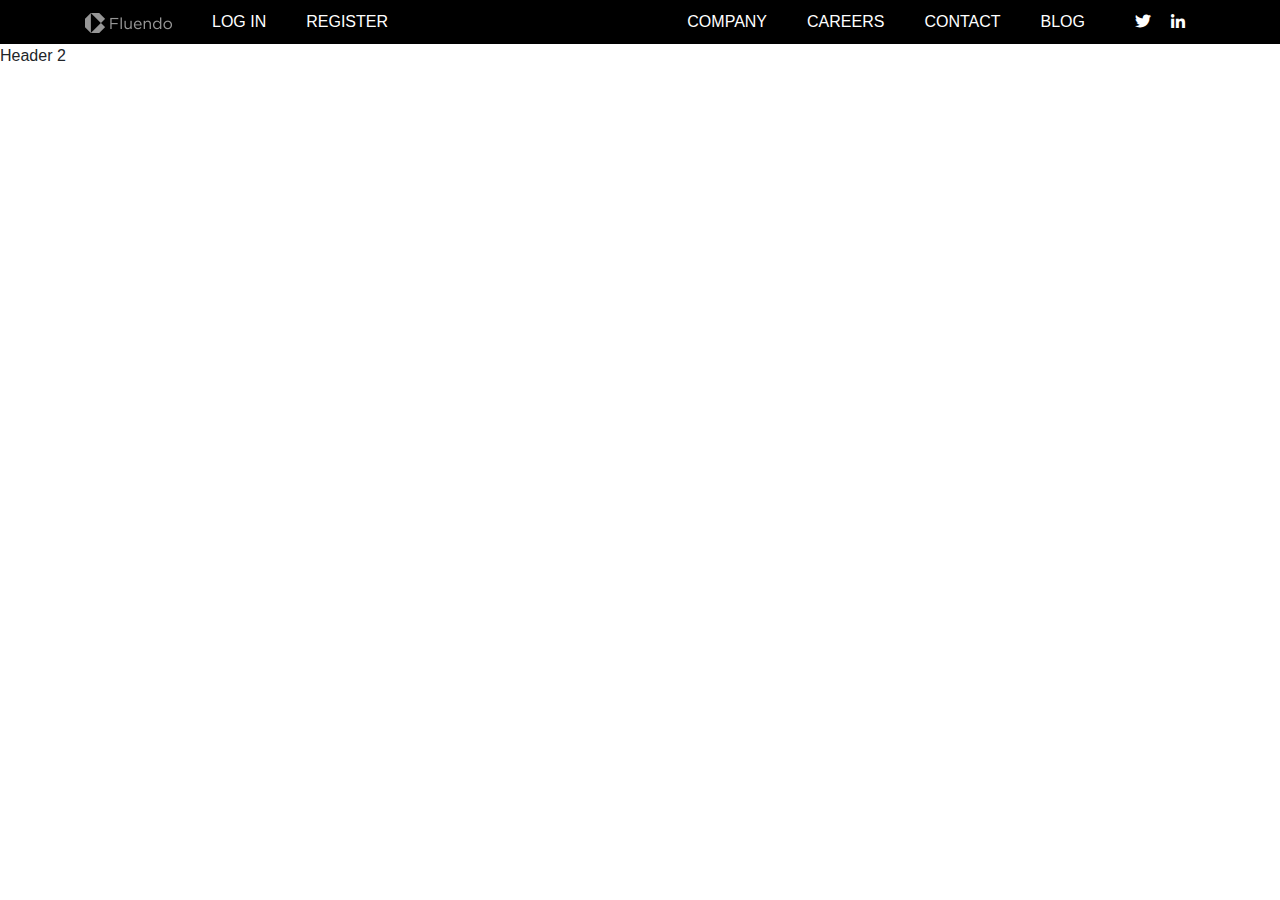
==== index.html @ ef19195e "Adding header" ====
<!DOCTYPE html>
<html>
	<head>
		<title>Fluondo test</title>
		<link rel="stylesheet" href="css/style.css">
		<link rel="stylesheet" href="css/bootstrap/css/bootstrap.min.css">
		<link rel="stylesheet" href="css/fontawesome/css/all.css">
	</head>
	<body>
		<div class="container-fluid">
			<header class="header">
				<div class="subheader">
					<div class="container">
						<div class="row">
							<div class="col-xs-12 col-sm-12 col-md-12 col-lg-12">
								<div class="subheader-content">
									<div class="subheader-logo fLeft">
										<img src="imgs/logo-fluendo.png"/>
									</div>
									<div class="subheader-left fLeft">
										<div class="subheader-item fLeft">LOG IN</div>
										<div class="subheader-item fLeft">REGISTER</div>
									</div>
									<div class="subheader-right fRight">
										<div class="subheader-menu fLeft">
											<div class="subheader-item fLeft">COMPANY</div>
											<div class="subheader-item fLeft">CAREERS</div>
											<div class="subheader-item fLeft">CONTACT</div>
											<div class="subheader-item fLeft">BLOG</div>
										</div>
										<div class="subheader-social fLeft">
											<div class="subheader-socialitem fLeft">
												<i class="fab fa-twitter"></i>
											</div>
											<div class="subheader-socialitem fLeft">
												<i class="fab fa-linkedin-in"></i>
											</div>
										</div>
									</div>
								</div>
							</div>
						</div>
					</div>
				</div>
				<div class="bodyheader">Header 2</div>
			</header>
		</div>

		<script src="js/jquery.min.js"/>
		<script src="css/bootstrap/js/bootstrap.min.js"/>
	</body>
</html>
---- css/style.css ----
*{
	
}
.fLeft{
	float: left;
}
.fRight{
	float: right;
}

.container-fluid{padding: 0!important;}

.subheader{
	background-color: #000000;
	color: #FFFFFF;
	padding: 10px 0;
}

.subheader-content{
	float: left;
	width: 100%;
}

.subheader-logo{
	margin-right: 20px;
}
.subheader-item{
	padding: 0 20px;
}
.subheader-social{
	margin-left: 20px;
}
.subheader-socialitem{
	padding: 0 10px;
}
---- css/fontawesome/css/all.css ----
/*!
 * Font Awesome Free 5.1.0 by @fontawesome - https://fontawesome.com
 * License - https://fontawesome.com/license (Icons: CC BY 4.0, Fonts: SIL OFL 1.1, Code: MIT License)
 */
.fa,.fab,.fal,.far,.fas{-moz-osx-font-smoothing:grayscale;-webkit-font-smoothing:antialiased;display:inline-block;font-style:normal;font-variant:normal;text-rendering:auto;line-height:1}.fa-lg{font-size:1.33333em;line-height:.75em;vertical-align:-.0667em}.fa-xs{font-size:.75em}.fa-sm{font-size:.875em}.fa-1x{font-size:1em}.fa-2x{font-size:2em}.fa-3x{font-size:3em}.fa-4x{font-size:4em}.fa-5x{font-size:5em}.fa-6x{font-size:6em}.fa-7x{font-size:7em}.fa-8x{font-size:8em}.fa-9x{font-size:9em}.fa-10x{font-size:10em}.fa-fw{text-align:center;width:1.25em}.fa-ul{list-style-type:none;margin-left:2.5em;padding-left:0}.fa-ul>li{position:relative}.fa-li{left:-2em;position:absolute;text-align:center;width:2em;line-height:inherit}.fa-border{border:.08em solid #eee;border-radius:.1em;padding:.2em .25em .15em}.fa-pull-left{float:left}.fa-pull-right{float:right}.fa.fa-pull-left,.fab.fa-pull-left,.fal.fa-pull-left,.far.fa-pull-left,.fas.fa-pull-left{margin-right:.3em}.fa.fa-pull-right,.fab.fa-pull-right,.fal.fa-pull-right,.far.fa-pull-right,.fas.fa-pull-right{margin-left:.3em}.fa-spin{animation:a 2s infinite linear}.fa-pulse{animation:a 1s infinite steps(8)}@keyframes a{0%{transform:rotate(0deg)}to{transform:rotate(1turn)}}.fa-rotate-90{-ms-filter:"progid:DXImageTransform.Microsoft.BasicImage(rotation=1)";transform:rotate(90deg)}.fa-rotate-180{-ms-filter:"progid:DXImageTransform.Microsoft.BasicImage(rotation=2)";transform:rotate(180deg)}.fa-rotate-270{-ms-filter:"progid:DXImageTransform.Microsoft.BasicImage(rotation=3)";transform:rotate(270deg)}.fa-flip-horizontal{-ms-filter:"progid:DXImageTransform.Microsoft.BasicImage(rotation=0, mirror=1)";transform:scaleX(-1)}.fa-flip-vertical{transform:scaleY(-1)}.fa-flip-horizontal.fa-flip-vertical,.fa-flip-vertical{-ms-filter:"progid:DXImageTransform.Microsoft.BasicImage(rotation=2, mirror=1)"}.fa-flip-horizontal.fa-flip-vertical{transform:scale(-1)}:root .fa-flip-horizontal,:root .fa-flip-vertical,:root .fa-rotate-90,:root .fa-rotate-180,:root .fa-rotate-270{-webkit-filter:none;filter:none}.fa-stack{display:inline-block;height:2em;line-height:2em;position:relative;vertical-align:middle;width:2em}.fa-stack-1x,.fa-stack-2x{left:0;position:absolute;text-align:center;width:100%}.fa-stack-1x{line-height:inherit}.fa-stack-2x{font-size:2em}.fa-inverse{color:#fff}.fa-500px:before{content:"\f26e"}.fa-accessible-icon:before{content:"\f368"}.fa-accusoft:before{content:"\f369"}.fa-address-book:before{content:"\f2b9"}.fa-address-card:before{content:"\f2bb"}.fa-adjust:before{content:"\f042"}.fa-adn:before{content:"\f170"}.fa-adversal:before{content:"\f36a"}.fa-affiliatetheme:before{content:"\f36b"}.fa-algolia:before{content:"\f36c"}.fa-align-center:before{content:"\f037"}.fa-align-justify:before{content:"\f039"}.fa-align-left:before{content:"\f036"}.fa-align-right:before{content:"\f038"}.fa-allergies:before{content:"\f461"}.fa-amazon:before{content:"\f270"}.fa-amazon-pay:before{content:"\f42c"}.fa-ambulance:before{content:"\f0f9"}.fa-american-sign-language-interpreting:before{content:"\f2a3"}.fa-amilia:before{content:"\f36d"}.fa-anchor:before{content:"\f13d"}.fa-android:before{content:"\f17b"}.fa-angellist:before{content:"\f209"}.fa-angle-double-down:before{content:"\f103"}.fa-angle-double-left:before{content:"\f100"}.fa-angle-double-right:before{content:"\f101"}.fa-angle-double-up:before{content:"\f102"}.fa-angle-down:before{content:"\f107"}.fa-angle-left:before{content:"\f104"}.fa-angle-right:before{content:"\f105"}.fa-angle-up:before{content:"\f106"}.fa-angry:before{content:"\f556"}.fa-angrycreative:before{content:"\f36e"}.fa-angular:before{content:"\f420"}.fa-app-store:before{content:"\f36f"}.fa-app-store-ios:before{content:"\f370"}.fa-apper:before{content:"\f371"}.fa-apple:before{content:"\f179"}.fa-apple-pay:before{content:"\f415"}.fa-archive:before{content:"\f187"}.fa-archway:before{content:"\f557"}.fa-arrow-alt-circle-down:before{content:"\f358"}.fa-arrow-alt-circle-left:before{content:"\f359"}.fa-arrow-alt-circle-right:before{content:"\f35a"}.fa-arrow-alt-circle-up:before{content:"\f35b"}.fa-arrow-circle-down:before{content:"\f0ab"}.fa-arrow-circle-left:before{content:"\f0a8"}.fa-arrow-circle-right:before{content:"\f0a9"}.fa-arrow-circle-up:before{content:"\f0aa"}.fa-arrow-down:before{content:"\f063"}.fa-arrow-left:before{content:"\f060"}.fa-arrow-right:before{content:"\f061"}.fa-arrow-up:before{content:"\f062"}.fa-arrows-alt:before{content:"\f0b2"}.fa-arrows-alt-h:before{content:"\f337"}.fa-arrows-alt-v:before{content:"\f338"}.fa-assistive-listening-systems:before{content:"\f2a2"}.fa-asterisk:before{content:"\f069"}.fa-asymmetrik:before{content:"\f372"}.fa-at:before{content:"\f1fa"}.fa-atlas:before{content:"\f558"}.fa-audible:before{content:"\f373"}.fa-audio-description:before{content:"\f29e"}.fa-autoprefixer:before{content:"\f41c"}.fa-avianex:before{content:"\f374"}.fa-aviato:before{content:"\f421"}.fa-award:before{content:"\f559"}.fa-aws:before{content:"\f375"}.fa-backspace:before{content:"\f55a"}.fa-backward:before{content:"\f04a"}.fa-balance-scale:before{content:"\f24e"}.fa-ban:before{content:"\f05e"}.fa-band-aid:before{content:"\f462"}.fa-bandcamp:before{content:"\f2d5"}.fa-barcode:before{content:"\f02a"}.fa-bars:before{content:"\f0c9"}.fa-baseball-ball:before{content:"\f433"}.fa-basketball-ball:before{content:"\f434"}.fa-bath:before{content:"\f2cd"}.fa-battery-empty:before{content:"\f244"}.fa-battery-full:before{content:"\f240"}.fa-battery-half:before{content:"\f242"}.fa-battery-quarter:before{content:"\f243"}.fa-battery-three-quarters:before{content:"\f241"}.fa-bed:before{content:"\f236"}.fa-beer:before{content:"\f0fc"}.fa-behance:before{content:"\f1b4"}.fa-behance-square:before{content:"\f1b5"}.fa-bell:before{content:"\f0f3"}.fa-bell-slash:before{content:"\f1f6"}.fa-bezier-curve:before{content:"\f55b"}.fa-bicycle:before{content:"\f206"}.fa-bimobject:before{content:"\f378"}.fa-binoculars:before{content:"\f1e5"}.fa-birthday-cake:before{content:"\f1fd"}.fa-bitbucket:before{content:"\f171"}.fa-bitcoin:before{content:"\f379"}.fa-bity:before{content:"\f37a"}.fa-black-tie:before{content:"\f27e"}.fa-blackberry:before{content:"\f37b"}.fa-blender:before{content:"\f517"}.fa-blind:before{content:"\f29d"}.fa-blogger:before{content:"\f37c"}.fa-blogger-b:before{content:"\f37d"}.fa-bluetooth:before{content:"\f293"}.fa-bluetooth-b:before{content:"\f294"}.fa-bold:before{content:"\f032"}.fa-bolt:before{content:"\f0e7"}.fa-bomb:before{content:"\f1e2"}.fa-bong:before{content:"\f55c"}.fa-book:before{content:"\f02d"}.fa-book-open:before{content:"\f518"}.fa-bookmark:before{content:"\f02e"}.fa-bowling-ball:before{content:"\f436"}.fa-box:before{content:"\f466"}.fa-box-open:before{content:"\f49e"}.fa-boxes:before{content:"\f468"}.fa-braille:before{content:"\f2a1"}.fa-briefcase:before{content:"\f0b1"}.fa-briefcase-medical:before{content:"\f469"}.fa-broadcast-tower:before{content:"\f519"}.fa-broom:before{content:"\f51a"}.fa-brush:before{content:"\f55d"}.fa-btc:before{content:"\f15a"}.fa-bug:before{content:"\f188"}.fa-building:before{content:"\f1ad"}.fa-bullhorn:before{content:"\f0a1"}.fa-bullseye:before{content:"\f140"}.fa-burn:before{content:"\f46a"}.fa-buromobelexperte:before{content:"\f37f"}.fa-bus:before{content:"\f207"}.fa-bus-alt:before{content:"\f55e"}.fa-buysellads:before{content:"\f20d"}.fa-calculator:before{content:"\f1ec"}.fa-calendar:before{content:"\f133"}.fa-calendar-alt:before{content:"\f073"}.fa-calendar-check:before{content:"\f274"}.fa-calendar-minus:before{content:"\f272"}.fa-calendar-plus:before{content:"\f271"}.fa-calendar-times:before{content:"\f273"}.fa-camera:before{content:"\f030"}.fa-camera-retro:before{content:"\f083"}.fa-cannabis:before{content:"\f55f"}.fa-capsules:before{content:"\f46b"}.fa-car:before{content:"\f1b9"}.fa-caret-down:before{content:"\f0d7"}.fa-caret-left:before{content:"\f0d9"}.fa-caret-right:before{content:"\f0da"}.fa-caret-square-down:before{content:"\f150"}.fa-caret-square-left:before{content:"\f191"}.fa-caret-square-right:before{content:"\f152"}.fa-caret-square-up:before{content:"\f151"}.fa-caret-up:before{content:"\f0d8"}.fa-cart-arrow-down:before{content:"\f218"}.fa-cart-plus:before{content:"\f217"}.fa-cc-amazon-pay:before{content:"\f42d"}.fa-cc-amex:before{content:"\f1f3"}.fa-cc-apple-pay:before{content:"\f416"}.fa-cc-diners-club:before{content:"\f24c"}.fa-cc-discover:before{content:"\f1f2"}.fa-cc-jcb:before{content:"\f24b"}.fa-cc-mastercard:before{content:"\f1f1"}.fa-cc-paypal:before{content:"\f1f4"}.fa-cc-stripe:before{content:"\f1f5"}.fa-cc-visa:before{content:"\f1f0"}.fa-centercode:before{content:"\f380"}.fa-certificate:before{content:"\f0a3"}.fa-chalkboard:before{content:"\f51b"}.fa-chalkboard-teacher:before{content:"\f51c"}.fa-chart-area:before{content:"\f1fe"}.fa-chart-bar:before{content:"\f080"}.fa-chart-line:before{content:"\f201"}.fa-chart-pie:before{content:"\f200"}.fa-check:before{content:"\f00c"}.fa-check-circle:before{content:"\f058"}.fa-check-double:before{content:"\f560"}.fa-check-square:before{content:"\f14a"}.fa-chess:before{content:"\f439"}.fa-chess-bishop:before{content:"\f43a"}.fa-chess-board:before{content:"\f43c"}.fa-chess-king:before{content:"\f43f"}.fa-chess-knight:before{content:"\f441"}.fa-chess-pawn:before{content:"\f443"}.fa-chess-queen:before{content:"\f445"}.fa-chess-rook:before{content:"\f447"}.fa-chevron-circle-down:before{content:"\f13a"}.fa-chevron-circle-left:before{content:"\f137"}.fa-chevron-circle-right:before{content:"\f138"}.fa-chevron-circle-up:before{content:"\f139"}.fa-chevron-down:before{content:"\f078"}.fa-chevron-left:before{content:"\f053"}.fa-chevron-right:before{content:"\f054"}.fa-chevron-up:before{content:"\f077"}.fa-child:before{content:"\f1ae"}.fa-chrome:before{content:"\f268"}.fa-church:before{content:"\f51d"}.fa-circle:before{content:"\f111"}.fa-circle-notch:before{content:"\f1ce"}.fa-clipboard:before{content:"\f328"}.fa-clipboard-check:before{content:"\f46c"}.fa-clipboard-list:before{content:"\f46d"}.fa-clock:before{content:"\f017"}.fa-clone:before{content:"\f24d"}.fa-closed-captioning:before{content:"\f20a"}.fa-cloud:before{content:"\f0c2"}.fa-cloud-download-alt:before{content:"\f381"}.fa-cloud-upload-alt:before{content:"\f382"}.fa-cloudscale:before{content:"\f383"}.fa-cloudsmith:before{content:"\f384"}.fa-cloudversify:before{content:"\f385"}.fa-cocktail:before{content:"\f561"}.fa-code:before{content:"\f121"}.fa-code-branch:before{content:"\f126"}.fa-codepen:before{content:"\f1cb"}.fa-codiepie:before{content:"\f284"}.fa-coffee:before{content:"\f0f4"}.fa-cog:before{content:"\f013"}.fa-cogs:before{content:"\f085"}.fa-coins:before{content:"\f51e"}.fa-columns:before{content:"\f0db"}.fa-comment:before{content:"\f075"}.fa-comment-alt:before{content:"\f27a"}.fa-comment-dots:before{content:"\f4ad"}.fa-comment-slash:before{content:"\f4b3"}.fa-comments:before{content:"\f086"}.fa-compact-disc:before{content:"\f51f"}.fa-compass:before{content:"\f14e"}.fa-compress:before{content:"\f066"}.fa-concierge-bell:before{content:"\f562"}.fa-connectdevelop:before{content:"\f20e"}.fa-contao:before{content:"\f26d"}.fa-cookie:before{content:"\f563"}.fa-cookie-bite:before{content:"\f564"}.fa-copy:before{content:"\f0c5"}.fa-copyright:before{content:"\f1f9"}.fa-couch:before{content:"\f4b8"}.fa-cpanel:before{content:"\f388"}.fa-creative-commons:before{content:"\f25e"}.fa-creative-commons-by:before{content:"\f4e7"}.fa-creative-commons-nc:before{content:"\f4e8"}.fa-creative-commons-nc-eu:before{content:"\f4e9"}.fa-creative-commons-nc-jp:before{content:"\f4ea"}.fa-creative-commons-nd:before{content:"\f4eb"}.fa-creative-commons-pd:before{content:"\f4ec"}.fa-creative-commons-pd-alt:before{content:"\f4ed"}.fa-creative-commons-remix:before{content:"\f4ee"}.fa-creative-commons-sa:before{content:"\f4ef"}.fa-creative-commons-sampling:before{content:"\f4f0"}.fa-creative-commons-sampling-plus:before{content:"\f4f1"}.fa-creative-commons-share:before{content:"\f4f2"}.fa-credit-card:before{content:"\f09d"}.fa-crop:before{content:"\f125"}.fa-crop-alt:before{content:"\f565"}.fa-crosshairs:before{content:"\f05b"}.fa-crow:before{content:"\f520"}.fa-crown:before{content:"\f521"}.fa-css3:before{content:"\f13c"}.fa-css3-alt:before{content:"\f38b"}.fa-cube:before{content:"\f1b2"}.fa-cubes:before{content:"\f1b3"}.fa-cut:before{content:"\f0c4"}.fa-cuttlefish:before{content:"\f38c"}.fa-d-and-d:before{content:"\f38d"}.fa-dashcube:before{content:"\f210"}.fa-database:before{content:"\f1c0"}.fa-deaf:before{content:"\f2a4"}.fa-delicious:before{content:"\f1a5"}.fa-deploydog:before{content:"\f38e"}.fa-deskpro:before{content:"\f38f"}.fa-desktop:before{content:"\f108"}.fa-deviantart:before{content:"\f1bd"}.fa-diagnoses:before{content:"\f470"}.fa-dice:before{content:"\f522"}.fa-dice-five:before{content:"\f523"}.fa-dice-four:before{content:"\f524"}.fa-dice-one:before{content:"\f525"}.fa-dice-six:before{content:"\f526"}.fa-dice-three:before{content:"\f527"}.fa-dice-two:before{content:"\f528"}.fa-digg:before{content:"\f1a6"}.fa-digital-ocean:before{content:"\f391"}.fa-digital-tachograph:before{content:"\f566"}.fa-discord:before{content:"\f392"}.fa-discourse:before{content:"\f393"}.fa-divide:before{content:"\f529"}.fa-dizzy:before{content:"\f567"}.fa-dna:before{content:"\f471"}.fa-dochub:before{content:"\f394"}.fa-docker:before{content:"\f395"}.fa-dollar-sign:before{content:"\f155"}.fa-dolly:before{content:"\f472"}.fa-dolly-flatbed:before{content:"\f474"}.fa-donate:before{content:"\f4b9"}.fa-door-closed:before{content:"\f52a"}.fa-door-open:before{content:"\f52b"}.fa-dot-circle:before{content:"\f192"}.fa-dove:before{content:"\f4ba"}.fa-download:before{content:"\f019"}.fa-draft2digital:before{content:"\f396"}.fa-drafting-compass:before{content:"\f568"}.fa-dribbble:before{content:"\f17d"}.fa-dribbble-square:before{content:"\f397"}.fa-dropbox:before{content:"\f16b"}.fa-drum:before{content:"\f569"}.fa-drum-steelpan:before{content:"\f56a"}.fa-drupal:before{content:"\f1a9"}.fa-dumbbell:before{content:"\f44b"}.fa-dyalog:before{content:"\f399"}.fa-earlybirds:before{content:"\f39a"}.fa-ebay:before{content:"\f4f4"}.fa-edge:before{content:"\f282"}.fa-edit:before{content:"\f044"}.fa-eject:before{content:"\f052"}.fa-elementor:before{content:"\f430"}.fa-ellipsis-h:before{content:"\f141"}.fa-ellipsis-v:before{content:"\f142"}.fa-ember:before{content:"\f423"}.fa-empire:before{content:"\f1d1"}.fa-envelope:before{content:"\f0e0"}.fa-envelope-open:before{content:"\f2b6"}.fa-envelope-square:before{content:"\f199"}.fa-envira:before{content:"\f299"}.fa-equals:before{content:"\f52c"}.fa-eraser:before{content:"\f12d"}.fa-erlang:before{content:"\f39d"}.fa-ethereum:before{content:"\f42e"}.fa-etsy:before{content:"\f2d7"}.fa-euro-sign:before{content:"\f153"}.fa-exchange-alt:before{content:"\f362"}.fa-exclamation:before{content:"\f12a"}.fa-exclamation-circle:before{content:"\f06a"}.fa-exclamation-triangle:before{content:"\f071"}.fa-expand:before{content:"\f065"}.fa-expand-arrows-alt:before{content:"\f31e"}.fa-expeditedssl:before{content:"\f23e"}.fa-external-link-alt:before{content:"\f35d"}.fa-external-link-square-alt:before{content:"\f360"}.fa-eye:before{content:"\f06e"}.fa-eye-dropper:before{content:"\f1fb"}.fa-eye-slash:before{content:"\f070"}.fa-facebook:before{content:"\f09a"}.fa-facebook-f:before{content:"\f39e"}.fa-facebook-messenger:before{content:"\f39f"}.fa-facebook-square:before{content:"\f082"}.fa-fast-backward:before{content:"\f049"}.fa-fast-forward:before{content:"\f050"}.fa-fax:before{content:"\f1ac"}.fa-feather:before{content:"\f52d"}.fa-feather-alt:before{content:"\f56b"}.fa-female:before{content:"\f182"}.fa-fighter-jet:before{content:"\f0fb"}.fa-file:before{content:"\f15b"}.fa-file-alt:before{content:"\f15c"}.fa-file-archive:before{content:"\f1c6"}.fa-file-audio:before{content:"\f1c7"}.fa-file-code:before{content:"\f1c9"}.fa-file-contract:before{content:"\f56c"}.fa-file-download:before{content:"\f56d"}.fa-file-excel:before{content:"\f1c3"}.fa-file-export:before{content:"\f56e"}.fa-file-image:before{content:"\f1c5"}.fa-file-import:before{content:"\f56f"}.fa-file-invoice:before{content:"\f570"}.fa-file-invoice-dollar:before{content:"\f571"}.fa-file-medical:before{content:"\f477"}.fa-file-medical-alt:before{content:"\f478"}.fa-file-pdf:before{content:"\f1c1"}.fa-file-powerpoint:before{content:"\f1c4"}.fa-file-prescription:before{content:"\f572"}.fa-file-signature:before{content:"\f573"}.fa-file-upload:before{content:"\f574"}.fa-file-video:before{content:"\f1c8"}.fa-file-word:before{content:"\f1c2"}.fa-fill:before{content:"\f575"}.fa-fill-drip:before{content:"\f576"}.fa-film:before{content:"\f008"}.fa-filter:before{content:"\f0b0"}.fa-fingerprint:before{content:"\f577"}.fa-fire:before{content:"\f06d"}.fa-fire-extinguisher:before{content:"\f134"}.fa-firefox:before{content:"\f269"}.fa-first-aid:before{content:"\f479"}.fa-first-order:before{content:"\f2b0"}.fa-first-order-alt:before{content:"\f50a"}.fa-firstdraft:before{content:"\f3a1"}.fa-fish:before{content:"\f578"}.fa-flag:before{content:"\f024"}.fa-flag-checkered:before{content:"\f11e"}.fa-flask:before{content:"\f0c3"}.fa-flickr:before{content:"\f16e"}.fa-flipboard:before{content:"\f44d"}.fa-flushed:before{content:"\f579"}.fa-fly:before{content:"\f417"}.fa-folder:before{content:"\f07b"}.fa-folder-open:before{content:"\f07c"}.fa-font:before{content:"\f031"}.fa-font-awesome:before{content:"\f2b4"}.fa-font-awesome-alt:before{content:"\f35c"}.fa-font-awesome-flag:before{content:"\f425"}.fa-font-awesome-logo-full:before{content:"\f4e6"}.fa-fonticons:before{content:"\f280"}.fa-fonticons-fi:before{content:"\f3a2"}.fa-football-ball:before{content:"\f44e"}.fa-fort-awesome:before{content:"\f286"}.fa-fort-awesome-alt:before{content:"\f3a3"}.fa-forumbee:before{content:"\f211"}.fa-forward:before{content:"\f04e"}.fa-foursquare:before{content:"\f180"}.fa-free-code-camp:before{content:"\f2c5"}.fa-freebsd:before{content:"\f3a4"}.fa-frog:before{content:"\f52e"}.fa-frown:before{content:"\f119"}.fa-frown-open:before{content:"\f57a"}.fa-fulcrum:before{content:"\f50b"}.fa-futbol:before{content:"\f1e3"}.fa-galactic-republic:before{content:"\f50c"}.fa-galactic-senate:before{content:"\f50d"}.fa-gamepad:before{content:"\f11b"}.fa-gas-pump:before{content:"\f52f"}.fa-gavel:before{content:"\f0e3"}.fa-gem:before{content:"\f3a5"}.fa-genderless:before{content:"\f22d"}.fa-get-pocket:before{content:"\f265"}.fa-gg:before{content:"\f260"}.fa-gg-circle:before{content:"\f261"}.fa-gift:before{content:"\f06b"}.fa-git:before{content:"\f1d3"}.fa-git-square:before{content:"\f1d2"}.fa-github:before{content:"\f09b"}.fa-github-alt:before{content:"\f113"}.fa-github-square:before{content:"\f092"}.fa-gitkraken:before{content:"\f3a6"}.fa-gitlab:before{content:"\f296"}.fa-gitter:before{content:"\f426"}.fa-glass-martini:before{content:"\f000"}.fa-glass-martini-alt:before{content:"\f57b"}.fa-glasses:before{content:"\f530"}.fa-glide:before{content:"\f2a5"}.fa-glide-g:before{content:"\f2a6"}.fa-globe:before{content:"\f0ac"}.fa-globe-africa:before{content:"\f57c"}.fa-globe-americas:before{content:"\f57d"}.fa-globe-asia:before{content:"\f57e"}.fa-gofore:before{content:"\f3a7"}.fa-golf-ball:before{content:"\f450"}.fa-goodreads:before{content:"\f3a8"}.fa-goodreads-g:before{content:"\f3a9"}.fa-google:before{content:"\f1a0"}.fa-google-drive:before{content:"\f3aa"}.fa-google-play:before{content:"\f3ab"}.fa-google-plus:before{content:"\f2b3"}.fa-google-plus-g:before{content:"\f0d5"}.fa-google-plus-square:before{content:"\f0d4"}.fa-google-wallet:before{content:"\f1ee"}.fa-graduation-cap:before{content:"\f19d"}.fa-gratipay:before{content:"\f184"}.fa-grav:before{content:"\f2d6"}.fa-greater-than:before{content:"\f531"}.fa-greater-than-equal:before{content:"\f532"}.fa-grimace:before{content:"\f57f"}.fa-grin:before{content:"\f580"}.fa-grin-alt:before{content:"\f581"}.fa-grin-beam:before{content:"\f582"}.fa-grin-beam-sweat:before{content:"\f583"}.fa-grin-hearts:before{content:"\f584"}.fa-grin-squint:before{content:"\f585"}.fa-grin-squint-tears:before{content:"\f586"}.fa-grin-stars:before{content:"\f587"}.fa-grin-tears:before{content:"\f588"}.fa-grin-tongue:before{content:"\f589"}.fa-grin-tongue-squint:before{content:"\f58a"}.fa-grin-tongue-wink:before{content:"\f58b"}.fa-grin-wink:before{content:"\f58c"}.fa-grip-horizontal:before{content:"\f58d"}.fa-grip-vertical:before{content:"\f58e"}.fa-gripfire:before{content:"\f3ac"}.fa-grunt:before{content:"\f3ad"}.fa-gulp:before{content:"\f3ae"}.fa-h-square:before{content:"\f0fd"}.fa-hacker-news:before{content:"\f1d4"}.fa-hacker-news-square:before{content:"\f3af"}.fa-hand-holding:before{content:"\f4bd"}.fa-hand-holding-heart:before{content:"\f4be"}.fa-hand-holding-usd:before{content:"\f4c0"}.fa-hand-lizard:before{content:"\f258"}.fa-hand-paper:before{content:"\f256"}.fa-hand-peace:before{content:"\f25b"}.fa-hand-point-down:before{content:"\f0a7"}.fa-hand-point-left:before{content:"\f0a5"}.fa-hand-point-right:before{content:"\f0a4"}.fa-hand-point-up:before{content:"\f0a6"}.fa-hand-pointer:before{content:"\f25a"}.fa-hand-rock:before{content:"\f255"}.fa-hand-scissors:before{content:"\f257"}.fa-hand-spock:before{content:"\f259"}.fa-hands:before{content:"\f4c2"}.fa-hands-helping:before{content:"\f4c4"}.fa-handshake:before{content:"\f2b5"}.fa-hashtag:before{content:"\f292"}.fa-hdd:before{content:"\f0a0"}.fa-heading:before{content:"\f1dc"}.fa-headphones:before{content:"\f025"}.fa-headphones-alt:before{content:"\f58f"}.fa-headset:before{content:"\f590"}.fa-heart:before{content:"\f004"}.fa-heartbeat:before{content:"\f21e"}.fa-helicopter:before{content:"\f533"}.fa-highlighter:before{content:"\f591"}.fa-hips:before{content:"\f452"}.fa-hire-a-helper:before{content:"\f3b0"}.fa-history:before{content:"\f1da"}.fa-hockey-puck:before{content:"\f453"}.fa-home:before{content:"\f015"}.fa-hooli:before{content:"\f427"}.fa-hornbill:before{content:"\f592"}.fa-hospital:before{content:"\f0f8"}.fa-hospital-alt:before{content:"\f47d"}.fa-hospital-symbol:before{content:"\f47e"}.fa-hot-tub:before{content:"\f593"}.fa-hotel:before{content:"\f594"}.fa-hotjar:before{content:"\f3b1"}.fa-hourglass:before{content:"\f254"}.fa-hourglass-end:before{content:"\f253"}.fa-hourglass-half:before{content:"\f252"}.fa-hourglass-start:before{content:"\f251"}.fa-houzz:before{content:"\f27c"}.fa-html5:before{content:"\f13b"}.fa-hubspot:before{content:"\f3b2"}.fa-i-cursor:before{content:"\f246"}.fa-id-badge:before{content:"\f2c1"}.fa-id-card:before{content:"\f2c2"}.fa-id-card-alt:before{content:"\f47f"}.fa-image:before{content:"\f03e"}.fa-images:before{content:"\f302"}.fa-imdb:before{content:"\f2d8"}.fa-inbox:before{content:"\f01c"}.fa-indent:before{content:"\f03c"}.fa-industry:before{content:"\f275"}.fa-infinity:before{content:"\f534"}.fa-info:before{content:"\f129"}.fa-info-circle:before{content:"\f05a"}.fa-instagram:before{content:"\f16d"}.fa-internet-explorer:before{content:"\f26b"}.fa-ioxhost:before{content:"\f208"}.fa-italic:before{content:"\f033"}.fa-itunes:before{content:"\f3b4"}.fa-itunes-note:before{content:"\f3b5"}.fa-java:before{content:"\f4e4"}.fa-jedi-order:before{content:"\f50e"}.fa-jenkins:before{content:"\f3b6"}.fa-joget:before{content:"\f3b7"}.fa-joint:before{content:"\f595"}.fa-joomla:before{content:"\f1aa"}.fa-js:before{content:"\f3b8"}.fa-js-square:before{content:"\f3b9"}.fa-jsfiddle:before{content:"\f1cc"}.fa-key:before{content:"\f084"}.fa-keybase:before{content:"\f4f5"}.fa-keyboard:before{content:"\f11c"}.fa-keycdn:before{content:"\f3ba"}.fa-kickstarter:before{content:"\f3bb"}.fa-kickstarter-k:before{content:"\f3bc"}.fa-kiss:before{content:"\f596"}.fa-kiss-beam:before{content:"\f597"}.fa-kiss-wink-heart:before{content:"\f598"}.fa-kiwi-bird:before{content:"\f535"}.fa-korvue:before{content:"\f42f"}.fa-language:before{content:"\f1ab"}.fa-laptop:before{content:"\f109"}.fa-laravel:before{content:"\f3bd"}.fa-lastfm:before{content:"\f202"}.fa-lastfm-square:before{content:"\f203"}.fa-laugh:before{content:"\f599"}.fa-laugh-beam:before{content:"\f59a"}.fa-laugh-squint:before{content:"\f59b"}.fa-laugh-wink:before{content:"\f59c"}.fa-leaf:before{content:"\f06c"}.fa-leanpub:before{content:"\f212"}.fa-lemon:before{content:"\f094"}.fa-less:before{content:"\f41d"}.fa-less-than:before{content:"\f536"}.fa-less-than-equal:before{content:"\f537"}.fa-level-down-alt:before{content:"\f3be"}.fa-level-up-alt:before{content:"\f3bf"}.fa-life-ring:before{content:"\f1cd"}.fa-lightbulb:before{content:"\f0eb"}.fa-line:before{content:"\f3c0"}.fa-link:before{content:"\f0c1"}.fa-linkedin:before{content:"\f08c"}.fa-linkedin-in:before{content:"\f0e1"}.fa-linode:before{content:"\f2b8"}.fa-linux:before{content:"\f17c"}.fa-lira-sign:before{content:"\f195"}.fa-list:before{content:"\f03a"}.fa-list-alt:before{content:"\f022"}.fa-list-ol:before{content:"\f0cb"}.fa-list-ul:before{content:"\f0ca"}.fa-location-arrow:before{content:"\f124"}.fa-lock:before{content:"\f023"}.fa-lock-open:before{content:"\f3c1"}.fa-long-arrow-alt-down:before{content:"\f309"}.fa-long-arrow-alt-left:before{content:"\f30a"}.fa-long-arrow-alt-right:before{content:"\f30b"}.fa-long-arrow-alt-up:before{content:"\f30c"}.fa-low-vision:before{content:"\f2a8"}.fa-luggage-cart:before{content:"\f59d"}.fa-lyft:before{content:"\f3c3"}.fa-magento:before{content:"\f3c4"}.fa-magic:before{content:"\f0d0"}.fa-magnet:before{content:"\f076"}.fa-mailchimp:before{content:"\f59e"}.fa-male:before{content:"\f183"}.fa-mandalorian:before{content:"\f50f"}.fa-map:before{content:"\f279"}.fa-map-marked:before{content:"\f59f"}.fa-map-marked-alt:before{content:"\f5a0"}.fa-map-marker:before{content:"\f041"}.fa-map-marker-alt:before{content:"\f3c5"}.fa-map-pin:before{content:"\f276"}.fa-map-signs:before{content:"\f277"}.fa-marker:before{content:"\f5a1"}.fa-mars:before{content:"\f222"}.fa-mars-double:before{content:"\f227"}.fa-mars-stroke:before{content:"\f229"}.fa-mars-stroke-h:before{content:"\f22b"}.fa-mars-stroke-v:before{content:"\f22a"}.fa-mastodon:before{content:"\f4f6"}.fa-maxcdn:before{content:"\f136"}.fa-medal:before{content:"\f5a2"}.fa-medapps:before{content:"\f3c6"}.fa-medium:before{content:"\f23a"}.fa-medium-m:before{content:"\f3c7"}.fa-medkit:before{content:"\f0fa"}.fa-medrt:before{content:"\f3c8"}.fa-meetup:before{content:"\f2e0"}.fa-megaport:before{content:"\f5a3"}.fa-meh:before{content:"\f11a"}.fa-meh-blank:before{content:"\f5a4"}.fa-meh-rolling-eyes:before{content:"\f5a5"}.fa-memory:before{content:"\f538"}.fa-mercury:before{content:"\f223"}.fa-microchip:before{content:"\f2db"}.fa-microphone:before{content:"\f130"}.fa-microphone-alt:before{content:"\f3c9"}.fa-microphone-alt-slash:before{content:"\f539"}.fa-microphone-slash:before{content:"\f131"}.fa-microsoft:before{content:"\f3ca"}.fa-minus:before{content:"\f068"}.fa-minus-circle:before{content:"\f056"}.fa-minus-square:before{content:"\f146"}.fa-mix:before{content:"\f3cb"}.fa-mixcloud:before{content:"\f289"}.fa-mizuni:before{content:"\f3cc"}.fa-mobile:before{content:"\f10b"}.fa-mobile-alt:before{content:"\f3cd"}.fa-modx:before{content:"\f285"}.fa-monero:before{content:"\f3d0"}.fa-money-bill:before{content:"\f0d6"}.fa-money-bill-alt:before{content:"\f3d1"}.fa-money-bill-wave:before{content:"\f53a"}.fa-money-bill-wave-alt:before{content:"\f53b"}.fa-money-check:before{content:"\f53c"}.fa-money-check-alt:before{content:"\f53d"}.fa-monument:before{content:"\f5a6"}.fa-moon:before{content:"\f186"}.fa-mortar-pestle:before{content:"\f5a7"}.fa-motorcycle:before{content:"\f21c"}.fa-mouse-pointer:before{content:"\f245"}.fa-music:before{content:"\f001"}.fa-napster:before{content:"\f3d2"}.fa-neuter:before{content:"\f22c"}.fa-newspaper:before{content:"\f1ea"}.fa-nimblr:before{content:"\f5a8"}.fa-nintendo-switch:before{content:"\f418"}.fa-node:before{content:"\f419"}.fa-node-js:before{content:"\f3d3"}.fa-not-equal:before{content:"\f53e"}.fa-notes-medical:before{content:"\f481"}.fa-npm:before{content:"\f3d4"}.fa-ns8:before{content:"\f3d5"}.fa-nutritionix:before{content:"\f3d6"}.fa-object-group:before{content:"\f247"}.fa-object-ungroup:before{content:"\f248"}.fa-odnoklassniki:before{content:"\f263"}.fa-odnoklassniki-square:before{content:"\f264"}.fa-old-republic:before{content:"\f510"}.fa-opencart:before{content:"\f23d"}.fa-openid:before{content:"\f19b"}.fa-opera:before{content:"\f26a"}.fa-optin-monster:before{content:"\f23c"}.fa-osi:before{content:"\f41a"}.fa-outdent:before{content:"\f03b"}.fa-page4:before{content:"\f3d7"}.fa-pagelines:before{content:"\f18c"}.fa-paint-brush:before{content:"\f1fc"}.fa-paint-roller:before{content:"\f5aa"}.fa-palette:before{content:"\f53f"}.fa-palfed:before{content:"\f3d8"}.fa-pallet:before{content:"\f482"}.fa-paper-plane:before{content:"\f1d8"}.fa-paperclip:before{content:"\f0c6"}.fa-parachute-box:before{content:"\f4cd"}.fa-paragraph:before{content:"\f1dd"}.fa-parking:before{content:"\f540"}.fa-passport:before{content:"\f5ab"}.fa-paste:before{content:"\f0ea"}.fa-patreon:before{content:"\f3d9"}.fa-pause:before{content:"\f04c"}.fa-pause-circle:before{content:"\f28b"}.fa-paw:before{content:"\f1b0"}.fa-paypal:before{content:"\f1ed"}.fa-pen:before{content:"\f304"}.fa-pen-alt:before{content:"\f305"}.fa-pen-fancy:before{content:"\f5ac"}.fa-pen-nib:before{content:"\f5ad"}.fa-pen-square:before{content:"\f14b"}.fa-pencil-alt:before{content:"\f303"}.fa-pencil-ruler:before{content:"\f5ae"}.fa-people-carry:before{content:"\f4ce"}.fa-percent:before{content:"\f295"}.fa-percentage:before{content:"\f541"}.fa-periscope:before{content:"\f3da"}.fa-phabricator:before{content:"\f3db"}.fa-phoenix-framework:before{content:"\f3dc"}.fa-phoenix-squadron:before{content:"\f511"}.fa-phone:before{content:"\f095"}.fa-phone-slash:before{content:"\f3dd"}.fa-phone-square:before{content:"\f098"}.fa-phone-volume:before{content:"\f2a0"}.fa-php:before{content:"\f457"}.fa-pied-piper:before{content:"\f2ae"}.fa-pied-piper-alt:before{content:"\f1a8"}.fa-pied-piper-hat:before{content:"\f4e5"}.fa-pied-piper-pp:before{content:"\f1a7"}.fa-piggy-bank:before{content:"\f4d3"}.fa-pills:before{content:"\f484"}.fa-pinterest:before{content:"\f0d2"}.fa-pinterest-p:before{content:"\f231"}.fa-pinterest-square:before{content:"\f0d3"}.fa-plane:before{content:"\f072"}.fa-plane-arrival:before{content:"\f5af"}.fa-plane-departure:before{content:"\f5b0"}.fa-play:before{content:"\f04b"}.fa-play-circle:before{content:"\f144"}.fa-playstation:before{content:"\f3df"}.fa-plug:before{content:"\f1e6"}.fa-plus:before{content:"\f067"}.fa-plus-circle:before{content:"\f055"}.fa-plus-square:before{content:"\f0fe"}.fa-podcast:before{content:"\f2ce"}.fa-poo:before{content:"\f2fe"}.fa-portrait:before{content:"\f3e0"}.fa-pound-sign:before{content:"\f154"}.fa-power-off:before{content:"\f011"}.fa-prescription:before{content:"\f5b1"}.fa-prescription-bottle:before{content:"\f485"}.fa-prescription-bottle-alt:before{content:"\f486"}.fa-print:before{content:"\f02f"}.fa-procedures:before{content:"\f487"}.fa-product-hunt:before{content:"\f288"}.fa-project-diagram:before{content:"\f542"}.fa-pushed:before{content:"\f3e1"}.fa-puzzle-piece:before{content:"\f12e"}.fa-python:before{content:"\f3e2"}.fa-qq:before{content:"\f1d6"}.fa-qrcode:before{content:"\f029"}.fa-question:before{content:"\f128"}.fa-question-circle:before{content:"\f059"}.fa-quidditch:before{content:"\f458"}.fa-quinscape:before{content:"\f459"}.fa-quora:before{content:"\f2c4"}.fa-quote-left:before{content:"\f10d"}.fa-quote-right:before{content:"\f10e"}.fa-r-project:before{content:"\f4f7"}.fa-random:before{content:"\f074"}.fa-ravelry:before{content:"\f2d9"}.fa-react:before{content:"\f41b"}.fa-readme:before{content:"\f4d5"}.fa-rebel:before{content:"\f1d0"}.fa-receipt:before{content:"\f543"}.fa-recycle:before{content:"\f1b8"}.fa-red-river:before{content:"\f3e3"}.fa-reddit:before{content:"\f1a1"}.fa-reddit-alien:before{content:"\f281"}.fa-reddit-square:before{content:"\f1a2"}.fa-redo:before{content:"\f01e"}.fa-redo-alt:before{content:"\f2f9"}.fa-registered:before{content:"\f25d"}.fa-rendact:before{content:"\f3e4"}.fa-renren:before{content:"\f18b"}.fa-reply:before{content:"\f3e5"}.fa-reply-all:before{content:"\f122"}.fa-replyd:before{content:"\f3e6"}.fa-researchgate:before{content:"\f4f8"}.fa-resolving:before{content:"\f3e7"}.fa-retweet:before{content:"\f079"}.fa-ribbon:before{content:"\f4d6"}.fa-road:before{content:"\f018"}.fa-robot:before{content:"\f544"}.fa-rocket:before{content:"\f135"}.fa-rocketchat:before{content:"\f3e8"}.fa-rockrms:before{content:"\f3e9"}.fa-rss:before{content:"\f09e"}.fa-rss-square:before{content:"\f143"}.fa-ruble-sign:before{content:"\f158"}.fa-ruler:before{content:"\f545"}.fa-ruler-combined:before{content:"\f546"}.fa-ruler-horizontal:before{content:"\f547"}.fa-ruler-vertical:before{content:"\f548"}.fa-rupee-sign:before{content:"\f156"}.fa-sad-cry:before{content:"\f5b3"}.fa-sad-tear:before{content:"\f5b4"}.fa-safari:before{content:"\f267"}.fa-sass:before{content:"\f41e"}.fa-save:before{content:"\f0c7"}.fa-schlix:before{content:"\f3ea"}.fa-school:before{content:"\f549"}.fa-screwdriver:before{content:"\f54a"}.fa-scribd:before{content:"\f28a"}.fa-search:before{content:"\f002"}.fa-search-minus:before{content:"\f010"}.fa-search-plus:before{content:"\f00e"}.fa-searchengin:before{content:"\f3eb"}.fa-seedling:before{content:"\f4d8"}.fa-sellcast:before{content:"\f2da"}.fa-sellsy:before{content:"\f213"}.fa-server:before{content:"\f233"}.fa-servicestack:before{content:"\f3ec"}.fa-share:before{content:"\f064"}.fa-share-alt:before{content:"\f1e0"}.fa-share-alt-square:before{content:"\f1e1"}.fa-share-square:before{content:"\f14d"}.fa-shekel-sign:before{content:"\f20b"}.fa-shield-alt:before{content:"\f3ed"}.fa-ship:before{content:"\f21a"}.fa-shipping-fast:before{content:"\f48b"}.fa-shirtsinbulk:before{content:"\f214"}.fa-shoe-prints:before{content:"\f54b"}.fa-shopping-bag:before{content:"\f290"}.fa-shopping-basket:before{content:"\f291"}.fa-shopping-cart:before{content:"\f07a"}.fa-shopware:before{content:"\f5b5"}.fa-shower:before{content:"\f2cc"}.fa-shuttle-van:before{content:"\f5b6"}.fa-sign:before{content:"\f4d9"}.fa-sign-in-alt:before{content:"\f2f6"}.fa-sign-language:before{content:"\f2a7"}.fa-sign-out-alt:before{content:"\f2f5"}.fa-signal:before{content:"\f012"}.fa-signature:before{content:"\f5b7"}.fa-simplybuilt:before{content:"\f215"}.fa-sistrix:before{content:"\f3ee"}.fa-sitemap:before{content:"\f0e8"}.fa-sith:before{content:"\f512"}.fa-skull:before{content:"\f54c"}.fa-skyatlas:before{content:"\f216"}.fa-skype:before{content:"\f17e"}.fa-slack:before{content:"\f198"}.fa-slack-hash:before{content:"\f3ef"}.fa-sliders-h:before{content:"\f1de"}.fa-slideshare:before{content:"\f1e7"}.fa-smile:before{content:"\f118"}.fa-smile-beam:before{content:"\f5b8"}.fa-smile-wink:before{content:"\f4da"}.fa-smoking:before{content:"\f48d"}.fa-smoking-ban:before{content:"\f54d"}.fa-snapchat:before{content:"\f2ab"}.fa-snapchat-ghost:before{content:"\f2ac"}.fa-snapchat-square:before{content:"\f2ad"}.fa-snowflake:before{content:"\f2dc"}.fa-solar-panel:before{content:"\f5ba"}.fa-sort:before{content:"\f0dc"}.fa-sort-alpha-down:before{content:"\f15d"}.fa-sort-alpha-up:before{content:"\f15e"}.fa-sort-amount-down:before{content:"\f160"}.fa-sort-amount-up:before{content:"\f161"}.fa-sort-down:before{content:"\f0dd"}.fa-sort-numeric-down:before{content:"\f162"}.fa-sort-numeric-up:before{content:"\f163"}.fa-sort-up:before{content:"\f0de"}.fa-soundcloud:before{content:"\f1be"}.fa-spa:before{content:"\f5bb"}.fa-space-shuttle:before{content:"\f197"}.fa-speakap:before{content:"\f3f3"}.fa-spinner:before{content:"\f110"}.fa-splotch:before{content:"\f5bc"}.fa-spotify:before{content:"\f1bc"}.fa-spray-can:before{content:"\f5bd"}.fa-square:before{content:"\f0c8"}.fa-square-full:before{content:"\f45c"}.fa-squarespace:before{content:"\f5be"}.fa-stack-exchange:before{content:"\f18d"}.fa-stack-overflow:before{content:"\f16c"}.fa-stamp:before{content:"\f5bf"}.fa-star:before{content:"\f005"}.fa-star-half:before{content:"\f089"}.fa-star-half-alt:before{content:"\f5c0"}.fa-staylinked:before{content:"\f3f5"}.fa-steam:before{content:"\f1b6"}.fa-steam-square:before{content:"\f1b7"}.fa-steam-symbol:before{content:"\f3f6"}.fa-step-backward:before{content:"\f048"}.fa-step-forward:before{content:"\f051"}.fa-stethoscope:before{content:"\f0f1"}.fa-sticker-mule:before{content:"\f3f7"}.fa-sticky-note:before{content:"\f249"}.fa-stop:before{content:"\f04d"}.fa-stop-circle:before{content:"\f28d"}.fa-stopwatch:before{content:"\f2f2"}.fa-store:before{content:"\f54e"}.fa-store-alt:before{content:"\f54f"}.fa-strava:before{content:"\f428"}.fa-stream:before{content:"\f550"}.fa-street-view:before{content:"\f21d"}.fa-strikethrough:before{content:"\f0cc"}.fa-stripe:before{content:"\f429"}.fa-stripe-s:before{content:"\f42a"}.fa-stroopwafel:before{content:"\f551"}.fa-studiovinari:before{content:"\f3f8"}.fa-stumbleupon:before{content:"\f1a4"}.fa-stumbleupon-circle:before{content:"\f1a3"}.fa-subscript:before{content:"\f12c"}.fa-subway:before{content:"\f239"}.fa-suitcase:before{content:"\f0f2"}.fa-suitcase-rolling:before{content:"\f5c1"}.fa-sun:before{content:"\f185"}.fa-superpowers:before{content:"\f2dd"}.fa-superscript:before{content:"\f12b"}.fa-supple:before{content:"\f3f9"}.fa-surprise:before{content:"\f5c2"}.fa-swatchbook:before{content:"\f5c3"}.fa-swimmer:before{content:"\f5c4"}.fa-swimming-pool:before{content:"\f5c5"}.fa-sync:before{content:"\f021"}.fa-sync-alt:before{content:"\f2f1"}.fa-syringe:before{content:"\f48e"}.fa-table:before{content:"\f0ce"}.fa-table-tennis:before{content:"\f45d"}.fa-tablet:before{content:"\f10a"}.fa-tablet-alt:before{content:"\f3fa"}.fa-tablets:before{content:"\f490"}.fa-tachometer-alt:before{content:"\f3fd"}.fa-tag:before{content:"\f02b"}.fa-tags:before{content:"\f02c"}.fa-tape:before{content:"\f4db"}.fa-tasks:before{content:"\f0ae"}.fa-taxi:before{content:"\f1ba"}.fa-teamspeak:before{content:"\f4f9"}.fa-telegram:before{content:"\f2c6"}.fa-telegram-plane:before{content:"\f3fe"}.fa-tencent-weibo:before{content:"\f1d5"}.fa-terminal:before{content:"\f120"}.fa-text-height:before{content:"\f034"}.fa-text-width:before{content:"\f035"}.fa-th:before{content:"\f00a"}.fa-th-large:before{content:"\f009"}.fa-th-list:before{content:"\f00b"}.fa-themeco:before{content:"\f5c6"}.fa-themeisle:before{content:"\f2b2"}.fa-thermometer:before{content:"\f491"}.fa-thermometer-empty:before{content:"\f2cb"}.fa-thermometer-full:before{content:"\f2c7"}.fa-thermometer-half:before{content:"\f2c9"}.fa-thermometer-quarter:before{content:"\f2ca"}.fa-thermometer-three-quarters:before{content:"\f2c8"}.fa-thumbs-down:before{content:"\f165"}.fa-thumbs-up:before{content:"\f164"}.fa-thumbtack:before{content:"\f08d"}.fa-ticket-alt:before{content:"\f3ff"}.fa-times:before{content:"\f00d"}.fa-times-circle:before{content:"\f057"}.fa-tint:before{content:"\f043"}.fa-tint-slash:before{content:"\f5c7"}.fa-tired:before{content:"\f5c8"}.fa-toggle-off:before{content:"\f204"}.fa-toggle-on:before{content:"\f205"}.fa-toolbox:before{content:"\f552"}.fa-tooth:before{content:"\f5c9"}.fa-trade-federation:before{content:"\f513"}.fa-trademark:before{content:"\f25c"}.fa-train:before{content:"\f238"}.fa-transgender:before{content:"\f224"}.fa-transgender-alt:before{content:"\f225"}.fa-trash:before{content:"\f1f8"}.fa-trash-alt:before{content:"\f2ed"}.fa-tree:before{content:"\f1bb"}.fa-trello:before{content:"\f181"}.fa-tripadvisor:before{content:"\f262"}.fa-trophy:before{content:"\f091"}.fa-truck:before{content:"\f0d1"}.fa-truck-loading:before{content:"\f4de"}.fa-truck-moving:before{content:"\f4df"}.fa-tshirt:before{content:"\f553"}.fa-tty:before{content:"\f1e4"}.fa-tumblr:before{content:"\f173"}.fa-tumblr-square:before{content:"\f174"}.fa-tv:before{content:"\f26c"}.fa-twitch:before{content:"\f1e8"}.fa-twitter:before{content:"\f099"}.fa-twitter-square:before{content:"\f081"}.fa-typo3:before{content:"\f42b"}.fa-uber:before{content:"\f402"}.fa-uikit:before{content:"\f403"}.fa-umbrella:before{content:"\f0e9"}.fa-umbrella-beach:before{content:"\f5ca"}.fa-underline:before{content:"\f0cd"}.fa-undo:before{content:"\f0e2"}.fa-undo-alt:before{content:"\f2ea"}.fa-uniregistry:before{content:"\f404"}.fa-universal-access:before{content:"\f29a"}.fa-university:before{content:"\f19c"}.fa-unlink:before{content:"\f127"}.fa-unlock:before{content:"\f09c"}.fa-unlock-alt:before{content:"\f13e"}.fa-untappd:before{content:"\f405"}.fa-upload:before{content:"\f093"}.fa-usb:before{content:"\f287"}.fa-user:before{content:"\f007"}.fa-user-alt:before{content:"\f406"}.fa-user-alt-slash:before{content:"\f4fa"}.fa-user-astronaut:before{content:"\f4fb"}.fa-user-check:before{content:"\f4fc"}.fa-user-circle:before{content:"\f2bd"}.fa-user-clock:before{content:"\f4fd"}.fa-user-cog:before{content:"\f4fe"}.fa-user-edit:before{content:"\f4ff"}.fa-user-friends:before{content:"\f500"}.fa-user-graduate:before{content:"\f501"}.fa-user-lock:before{content:"\f502"}.fa-user-md:before{content:"\f0f0"}.fa-user-minus:before{content:"\f503"}.fa-user-ninja:before{content:"\f504"}.fa-user-plus:before{content:"\f234"}.fa-user-secret:before{content:"\f21b"}.fa-user-shield:before{content:"\f505"}.fa-user-slash:before{content:"\f506"}.fa-user-tag:before{content:"\f507"}.fa-user-tie:before{content:"\f508"}.fa-user-times:before{content:"\f235"}.fa-users:before{content:"\f0c0"}.fa-users-cog:before{content:"\f509"}.fa-ussunnah:before{content:"\f407"}.fa-utensil-spoon:before{content:"\f2e5"}.fa-utensils:before{content:"\f2e7"}.fa-vaadin:before{content:"\f408"}.fa-vector-square:before{content:"\f5cb"}.fa-venus:before{content:"\f221"}.fa-venus-double:before{content:"\f226"}.fa-venus-mars:before{content:"\f228"}.fa-viacoin:before{content:"\f237"}.fa-viadeo:before{content:"\f2a9"}.fa-viadeo-square:before{content:"\f2aa"}.fa-vial:before{content:"\f492"}.fa-vials:before{content:"\f493"}.fa-viber:before{content:"\f409"}.fa-video:before{content:"\f03d"}.fa-video-slash:before{content:"\f4e2"}.fa-vimeo:before{content:"\f40a"}.fa-vimeo-square:before{content:"\f194"}.fa-vimeo-v:before{content:"\f27d"}.fa-vine:before{content:"\f1ca"}.fa-vk:before{content:"\f189"}.fa-vnv:before{content:"\f40b"}.fa-volleyball-ball:before{content:"\f45f"}.fa-volume-down:before{content:"\f027"}.fa-volume-off:before{content:"\f026"}.fa-volume-up:before{content:"\f028"}.fa-vuejs:before{content:"\f41f"}.fa-walking:before{content:"\f554"}.fa-wallet:before{content:"\f555"}.fa-warehouse:before{content:"\f494"}.fa-weebly:before{content:"\f5cc"}.fa-weibo:before{content:"\f18a"}.fa-weight:before{content:"\f496"}.fa-weight-hanging:before{content:"\f5cd"}.fa-weixin:before{content:"\f1d7"}.fa-whatsapp:before{content:"\f232"}.fa-whatsapp-square:before{content:"\f40c"}.fa-wheelchair:before{content:"\f193"}.fa-whmcs:before{content:"\f40d"}.fa-wifi:before{content:"\f1eb"}.fa-wikipedia-w:before{content:"\f266"}.fa-window-close:before{content:"\f410"}.fa-window-maximize:before{content:"\f2d0"}.fa-window-minimize:before{content:"\f2d1"}.fa-window-restore:before{content:"\f2d2"}.fa-windows:before{content:"\f17a"}.fa-wine-glass:before{content:"\f4e3"}.fa-wine-glass-alt:before{content:"\f5ce"}.fa-wix:before{content:"\f5cf"}.fa-wolf-pack-battalion:before{content:"\f514"}.fa-won-sign:before{content:"\f159"}.fa-wordpress:before{content:"\f19a"}.fa-wordpress-simple:before{content:"\f411"}.fa-wpbeginner:before{content:"\f297"}.fa-wpexplorer:before{content:"\f2de"}.fa-wpforms:before{content:"\f298"}.fa-wrench:before{content:"\f0ad"}.fa-x-ray:before{content:"\f497"}.fa-xbox:before{content:"\f412"}.fa-xing:before{content:"\f168"}.fa-xing-square:before{content:"\f169"}.fa-y-combinator:before{content:"\f23b"}.fa-yahoo:before{content:"\f19e"}.fa-yandex:before{content:"\f413"}.fa-yandex-international:before{content:"\f414"}.fa-yelp:before{content:"\f1e9"}.fa-yen-sign:before{content:"\f157"}.fa-yoast:before{content:"\f2b1"}.fa-youtube:before{content:"\f167"}.fa-youtube-square:before{content:"\f431"}.sr-only{border:0;clip:rect(0,0,0,0);height:1px;margin:-1px;overflow:hidden;padding:0;position:absolute;width:1px}.sr-only-focusable:active,.sr-only-focusable:focus{clip:auto;height:auto;margin:0;overflow:visible;position:static;width:auto}@font-face{font-family:"Font Awesome 5 Brands";font-style:normal;font-weight:normal;src:url(../webfonts/fa-brands-400.eot);src:url(../webfonts/fa-brands-400.eot?#iefix) format("embedded-opentype"),url(../webfonts/fa-brands-400.woff2) format("woff2"),url(../webfonts/fa-brands-400.woff) format("woff"),url(../webfonts/fa-brands-400.ttf) format("truetype"),url(../webfonts/fa-brands-400.svg#fontawesome) format("svg")}.fab{font-family:"Font Awesome 5 Brands"}@font-face{font-family:"Font Awesome 5 Free";font-style:normal;font-weight:400;src:url(../webfonts/fa-regular-400.eot);src:url(../webfonts/fa-regular-400.eot?#iefix) format("embedded-opentype"),url(../webfonts/fa-regular-400.woff2) format("woff2"),url(../webfonts/fa-regular-400.woff) format("woff"),url(../webfonts/fa-regular-400.ttf) format("truetype"),url(../webfonts/fa-regular-400.svg#fontawesome) format("svg")}.far{font-weight:400}@font-face{font-family:"Font Awesome 5 Free";font-style:normal;font-weight:900;src:url(../webfonts/fa-solid-900.eot);src:url(../webfonts/fa-solid-900.eot?#iefix) format("embedded-opentype"),url(../webfonts/fa-solid-900.woff2) format("woff2"),url(../webfonts/fa-solid-900.woff) format("woff"),url(../webfonts/fa-solid-900.ttf) format("truetype"),url(../webfonts/fa-solid-900.svg#fontawesome) format("svg")}.fa,.far,.fas{font-family:"Font Awesome 5 Free"}.fa,.fas{font-weight:900}
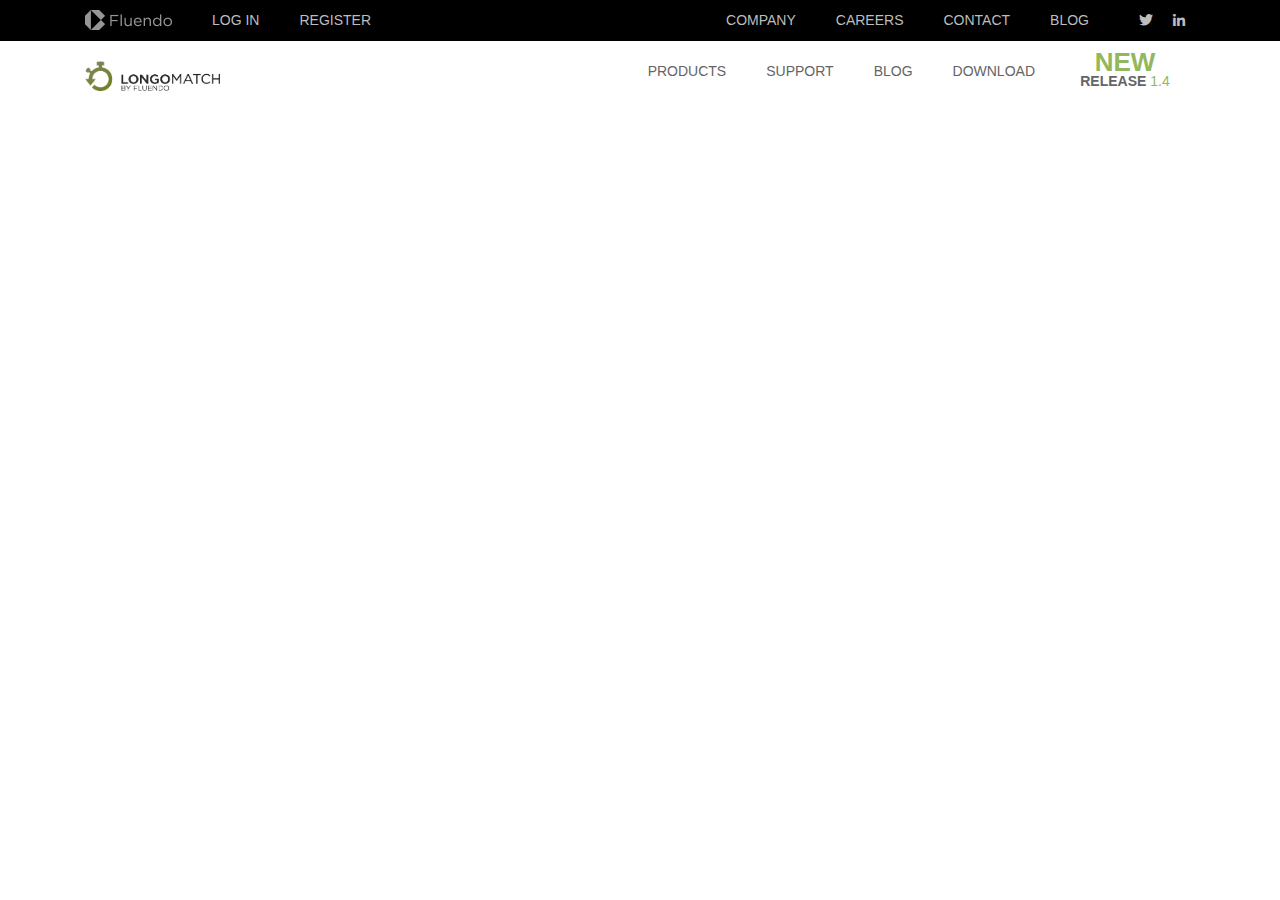
==== commit f07b38e4: "bodyheader added" ====
--- a/index.html
+++ b/index.html
@@ -2,7 +2,7 @@
 <html>
 	<head>
 		<title>Fluondo test</title>
-		<link rel="stylesheet" href="css/style.css">
+		<link rel="stylesheet" href="css/general.css">
 		<link rel="stylesheet" href="css/bootstrap/css/bootstrap.min.css">
 		<link rel="stylesheet" href="css/fontawesome/css/all.css">
 	</head>
@@ -15,7 +15,7 @@
 							<div class="col-xs-12 col-sm-12 col-md-12 col-lg-12">
 								<div class="subheader-content">
 									<div class="subheader-logo fLeft">
-										<img src="imgs/logo-fluendo.png"/>
+										<img class="img-responsive" src="images/logo-fluendo.png"/>
 									</div>
 									<div class="subheader-left fLeft">
 										<div class="subheader-item fLeft">LOG IN</div>
@@ -42,7 +42,34 @@
 						</div>
 					</div>
 				</div>
-				<div class="bodyheader">Header 2</div>
+				<div class="bodyheader">
+					<div class="container">
+						<div class="row">
+							<div class="col-xs-12 col-sm-12 col-md-12 col-lg-12">
+								<div class="bodyheader-content">
+									<div class="bodyheader-logo fLeft">
+										<img class="img-responsive longomatch-logo" src="images/longomatch.png">
+									</div>
+									<div class="bodyheader-right fRight">
+										<div class="bodyheader-menu fLeft">
+											<div class="subheader-item fLeft">PRODUCTS</div>
+											<div class="subheader-item fLeft">SUPPORT</div>
+											<div class="subheader-item fLeft">BLOG</div>
+											<div class="subheader-item fLeft">DOWNLOAD</div>
+											<div class="subheader-item newRelease fLeft">
+												<div class="text-newrelease-top txt-greenlight txt-bold">NEW</div>
+												<div class="text-newrelease-bottom">
+													<div class="txt-bold inline-block">RELEASE</div>
+													<div class="txt-greenlight inline-block">1.4</div>
+												</div>
+											</div>
+										</div>
+									</div>
+								</div>
+							</div>
+						</div>
+					</div>
+				</div>
 			</header>
 		</div>
 
--- a/css/general.css
+++ b/css/general.css
@@ -0,0 +1,75 @@
+*{
+	
+}
+.fLeft{
+	float: left;
+}
+.fRight{
+	float: right;
+}
+.img-responsive{
+	display: block;
+	max-width: 100%;
+	height: auto;
+}
+.txt-greenlight{	
+	color: #92b75c;
+}
+.txt-bold{
+	font-weight: bold;
+}
+.inline-block{
+	display: inline-block;
+}
+
+.container-fluid{padding: 0!important;}
+
+.subheader{
+	background-color: #000000;
+	color: #bdbdbd;
+	font-size: 14px;
+	padding: 10px 0;
+}
+
+.subheader-content{
+	float: left;
+	width: 100%;
+}
+.subheader-logo{
+	margin-right: 20px;
+}
+.subheader-item{
+	padding: 0 20px;
+}
+.subheader-social{
+	margin-left: 20px;
+}
+.subheader-socialitem{
+	padding: 0 10px;
+}
+
+
+
+.bodyheader{
+	background-color: #FFFFFF;
+	color: #656464;
+	font-size: 14px;
+	padding: 20px 0;
+}
+
+.bodyheader .longomatch-logo{
+	max-height: 30px;
+}
+.bodyheader .newRelease .text-newrelease-top{
+	font-size: 26px !important;
+	line-height: 2px !important;
+	width: 100px;
+	text-align: center;
+}
+
+.bodyheader .newRelease .text-newrelease-bottom{
+	position: absolute;
+	top: 10px;
+	width: 100px;
+	text-align: center;
+}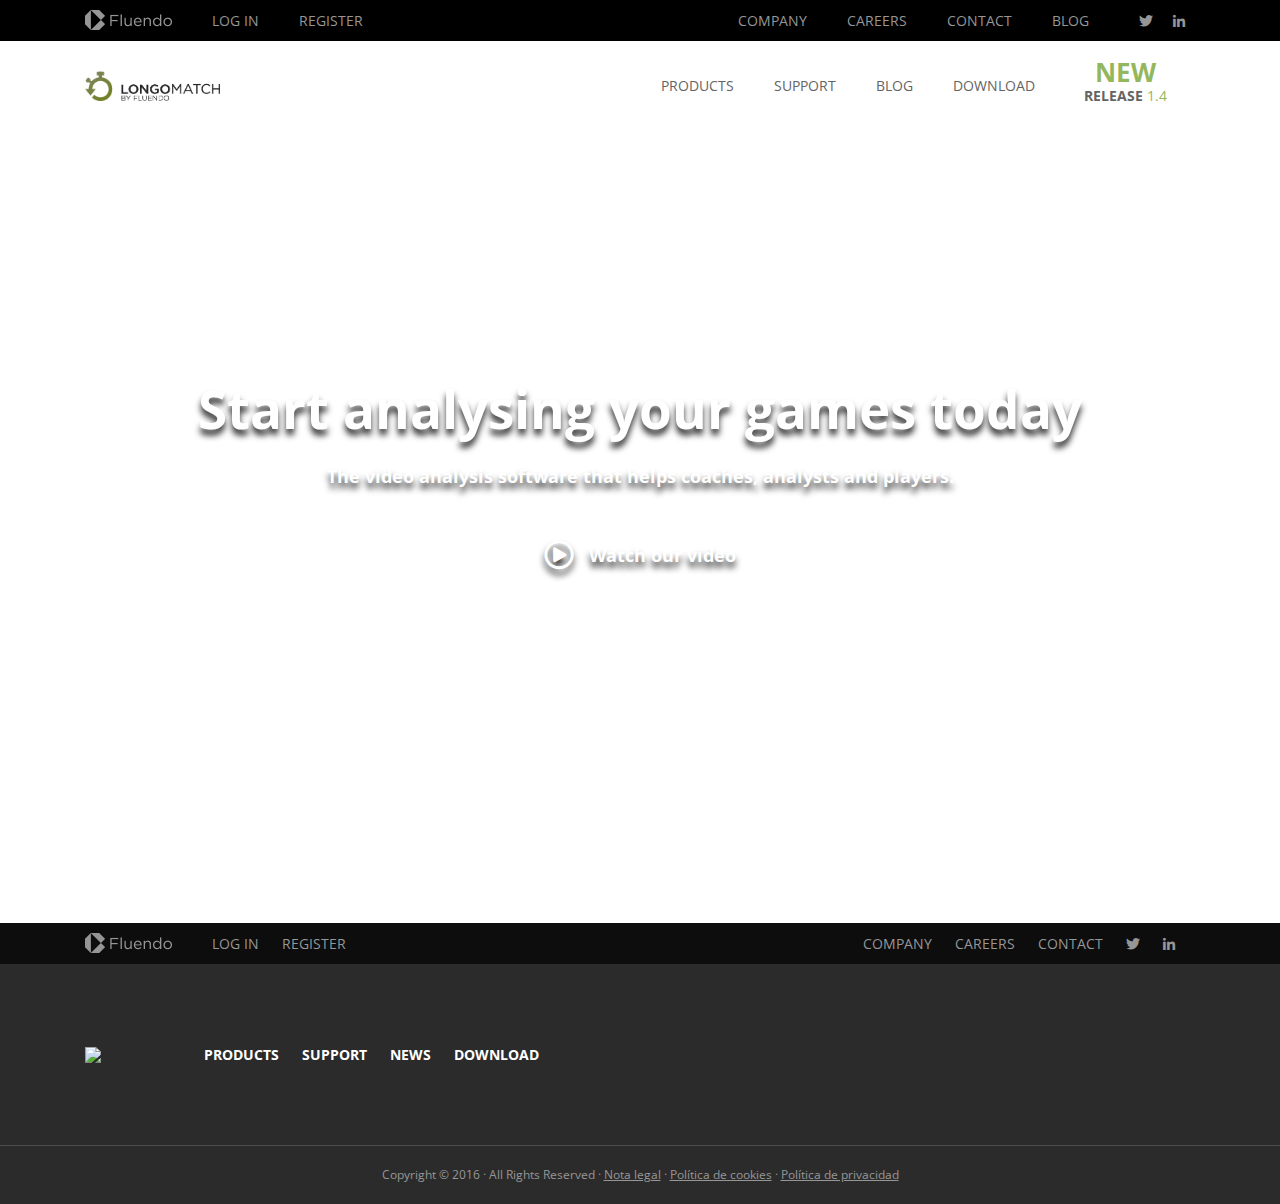
==== commit 70fe5ea3: "Registration page added" ====
--- a/index.html
+++ b/index.html
@@ -1,7 +1,9 @@
 <!DOCTYPE html>
 <html>
 	<head>
+		<meta name="viewport" content="width=device-width, initial-scale=1.0">
 		<title>Fluondo test</title>
+		<link href="https://fonts.googleapis.com/css?family=Open+Sans" rel="stylesheet">
 		<link rel="stylesheet" href="css/general.css">
 		<link rel="stylesheet" href="css/bootstrap/css/bootstrap.min.css">
 		<link rel="stylesheet" href="css/fontawesome/css/all.css">
@@ -18,15 +20,15 @@
 										<img class="img-responsive" src="images/logo-fluendo.png"/>
 									</div>
 									<div class="subheader-left fLeft">
-										<div class="subheader-item fLeft">LOG IN</div>
-										<div class="subheader-item fLeft">REGISTER</div>
+										<div class="header-item fLeft">LOG IN</div>
+										<div class="header-item fLeft"><a href="register.html">REGISTER</a></div>
 									</div>
 									<div class="subheader-right fRight">
 										<div class="subheader-menu fLeft">
-											<div class="subheader-item fLeft">COMPANY</div>
-											<div class="subheader-item fLeft">CAREERS</div>
-											<div class="subheader-item fLeft">CONTACT</div>
-											<div class="subheader-item fLeft">BLOG</div>
+											<div class="header-item fLeft">COMPANY</div>
+											<div class="header-item fLeft">CAREERS</div>
+											<div class="header-item fLeft">CONTACT</div>
+											<div class="header-item fLeft">BLOG</div>
 										</div>
 										<div class="subheader-social fLeft">
 											<div class="subheader-socialitem fLeft">
@@ -52,11 +54,11 @@
 									</div>
 									<div class="bodyheader-right fRight">
 										<div class="bodyheader-menu fLeft">
-											<div class="subheader-item fLeft">PRODUCTS</div>
-											<div class="subheader-item fLeft">SUPPORT</div>
-											<div class="subheader-item fLeft">BLOG</div>
-											<div class="subheader-item fLeft">DOWNLOAD</div>
-											<div class="subheader-item newRelease fLeft">
+											<div class="header-item fLeft">PRODUCTS</div>
+											<div class="header-item fLeft">SUPPORT</div>
+											<div class="header-item fLeft">BLOG</div>
+											<div class="header-item fLeft">DOWNLOAD</div>
+											<div class="header-item newRelease fLeft">
 												<div class="text-newrelease-top txt-greenlight txt-bold">NEW</div>
 												<div class="text-newrelease-bottom">
 													<div class="txt-bold inline-block">RELEASE</div>
@@ -65,15 +67,121 @@
 											</div>
 										</div>
 									</div>
+									<div id="mobile-menu" class="mobile-menu fRight">
+										<i class="fas fa-bars"></i>
+									</div>
 								</div>
 							</div>
 						</div>
 					</div>
 				</div>
 			</header>
+
+			<div id="responsive-menu" class="responsive-menu hide">
+				<div class="responsive-menu-content">
+
+					<div class="responsive-menu-item">
+						<img class="img-responsive responsive-longomatch-logo" src="images/longomatch-footer.png">
+					</div>
+					<div class="responsive-menu-item">PRODUCTS</div>
+					<div class="responsive-menu-item">SUPPORT</div>
+					<div class="responsive-menu-item">BLOG</div>
+					<div class="responsive-menu-item">DOWNLOAD</div>
+					<div class="responsive-menu-item separator"></div>
+					<div class="responsive-menu-item">COMPANY</div>
+					<div class="responsive-menu-item">CAREERS</div>
+					<div class="responsive-menu-item">CONTACT</div>
+					<div class="responsive-menu-item">BLOG</div>
+					<div class="responsive-menu-item txt-greenlight">LOG IN</div>
+					<div class="responsive-menu-item txt-greenlight"><a href="register.html">REGISTER</a></div>
+					<div class="responsive-menu-item">
+						<i class="fab fa-twitter"></i>
+						<i class="fab fa-linkedin-in"></i>
+					</div>
+
+				</div>
+			</div>
+
+			<main>
+				<div class="page-home">
+					<section class="home-parallax">
+						<div class="home-parallax-container">
+							<div class="home-parallax-text">
+								<div class="home-parallax-text-title hard-shadowed txt-bold">Start analysing your games today</div>
+								<div class="home-parallax-text-desc hard-shadowed txt-bold">The video analysis software that helps coaches, analysts and players.</div>
+								<div class="home-parallax-text-playvideo hard-shadowed txt-bold">
+									<i class="far fa-play-circle icon-play"></i>
+									<div class="txt-watch">Watch our video</div>
+								</div>
+							</div>
+						</div>
+					</section>
+
+					<section></section>
+				</div>
+			</main>
+			<footer>
+				<div class="top-bar-footer">
+					<div class="container">
+						<div class="row">
+							<div class="col-xs-12 col-sm-12 col-md-12 col-lg-12">
+								<div class="top-bar-footer-content fLeft">
+									<img class="img-responsive logo-top-bar-footer fLeft" src="images/logo-fluendo.png" alt="Fluendo logo">
+									<nav class="fLeft">
+										<ul>
+											<li class="inline-block">Log in</li>
+											<li class="inline-block"><a href="register.html">Register</a></li>
+										</ul>
+									</nav>
+									<div class="top-bar-footer-right-container fRight">
+										<nav class="fLeft">
+											<ul>
+												<li class="inline-block">Company</li>
+												<li class="inline-block">Careers</li>
+												<li class="inline-block">Contact</li>
+												<li class="inline-block"><i class="fab fa-twitter"></i></li>
+												<li class="inline-block"><i class="fab fa-linkedin-in"></i></li>
+											</ul>
+										</nav>
+									</div>
+								</div>
+							</div>
+						</div>
+					</div>
+				</div>
+
+				<div class="container">
+					<div class="footer-content">
+						<img class="img-responsive footer-logo" src="images/longomatch-footer.png">
+						<ul>
+							<li class="txt-bold">Products</li>
+							<li class="txt-bold">Support</li>
+							<li class="txt-bold">News</li>
+							<li class="txt-bold">Download</li>
+						</ul>
+
+					</div>
+				</div>
+
+				<div class="subfooter">
+					<div class="container">
+						Copyright © 2016 · All Rights Reserved
+						·
+						<a href="#">Nota legal</a>
+						·
+						<a href="#">Política de cookies</a>
+						·
+						<a href="#">Política de privacidad</a>
+					</div>
+				</div>
+
+			</footer>
+
+
 		</div>
 
-		<script src="js/jquery.min.js"/>
-		<script src="css/bootstrap/js/bootstrap.min.js"/>
+		<script src="js/jquery.min.js"></script>
+		<script src="css/bootstrap/js/bootstrap.min.js"></script>
+		<script src="js/header.js"></script>
 	</body>
 </html>--- a/css/general.css
+++ b/css/general.css
@@ -1,5 +1,21 @@
-*{
-	
+body{
+	color: #444444!important;
+	font-family: 'Open Sans', Helvetica, Arial, sans-serif!important;
+	font-size: 12px!important;
+}
+a{
+	color: inherit!important;
+}
+a:hover{
+	text-decoration: none!important;
+	opacity: .8;
+}
+.mobile-menu,
+.responsive-menu{
+	display: none;
+}
+.hide{
+	display: none!important;
 }
 .fLeft{
 	float: left;
@@ -21,16 +37,20 @@
 .inline-block{
 	display: inline-block;
 }
+.hard-shadowed{
+	text-shadow: 0 6px 6px rgba(0, 0, 0, 0.8);
+}
 
 .container-fluid{padding: 0!important;}
 
+
+/* HEADER */
 .subheader{
 	background-color: #000000;
-	color: #bdbdbd;
+	color: #969696;
 	font-size: 14px;
 	padding: 10px 0;
 }
-
 .subheader-content{
 	float: left;
 	width: 100%;
@@ -38,8 +58,9 @@
 .subheader-logo{
 	margin-right: 20px;
 }
-.subheader-item{
+.header-item{
 	padding: 0 20px;
+	text-transform: uppercase;
 }
 .subheader-social{
 	margin-left: 20px;
@@ -47,16 +68,14 @@
 .subheader-socialitem{
 	padding: 0 10px;
 }
-
-
 
 .bodyheader{
 	background-color: #FFFFFF;
 	color: #656464;
 	font-size: 14px;
-	padding: 20px 0;
-}
-
+	padding: 30px 0;
+	line-height: 30px;
+}
 .bodyheader .longomatch-logo{
 	max-height: 30px;
 }
@@ -66,10 +85,217 @@
 	width: 100px;
 	text-align: center;
 }
-
 .bodyheader .newRelease .text-newrelease-bottom{
 	position: absolute;
 	top: 10px;
 	width: 100px;
 	text-align: center;
+}
+
+
+/* MOBILE HEADER */
+.mobile-menu{
+	color: #656464;
+	font-size: 20px;
+}
+
+.responsive-menu{
+	background-color: #262626;
+	color: #FFFFFF;
+	z-index: 9;
+	bottom: 0;
+	left: auto;
+	right: 0;
+	top: 0;
+	position: fixed;
+	text-transform: uppercase;
+	/*width: 80%;*/
+	width: 0px;
+	max-width: 440px;
+	padding: 20px;
+	overflow: hidden;
+	transition: .7s;
+}
+.responsive-menu .responsive-longomatch-logo{
+	max-height: 40px;
+	margin-bottom: 20px;
+}
+.responsive-menu-item{
+	width: 100%;
+}
+.responsive-menu-item:nth-child(1n+2){
+	line-height: 20px;
+	padding: 10px 0;
+}
+.responsive-menu-item.separator{
+	border-bottom: 2px solid #1d1d1d !important;
+	padding: 0;
+	margin: 15px 0;
+}
+.responsive-menu-item .fab{
+	color: #bdbdbd;
+}
+.responsive-menu-item .fab:first-child{
+	margin-right: 10px;
+}
+
+/* HEADER RESPONSIVE */
+@media only screen and (max-width: 991px){
+	.subheader,
+	.bodyheader-right{
+		display: none;
+	}
+	.mobile-menu,
+	.responsive-menu{
+		display: block;
+	}
+}
+
+
+
+/* HOME PARALLAX */
+.home-parallax-container{
+	background: url(../images/longomatch-slider-football.jpg) center bottom / cover no-repeat fixed;
+	height: calc(100vh - 108px);
+	overflow: hidden;
+	position: relative;
+}
+
+.home-parallax-text{
+	color: #FFFFFF;
+	position: absolute;
+	top: 30%;
+	z-index: 1;
+	width: 100%;
+}
+
+.home-parallax-text-title{
+	text-align: center;
+	padding: 0 20px;
+	color: #FFFFFF;
+	z-index: 0;
+	margin-bottom: 15px;
+	font-size: 53px;
+}
+.home-parallax-text-desc{
+	text-align: center;
+	padding: 0 20px;
+	color: #FFFFFF;
+	z-index: 0;
+	margin-bottom: 15px;
+	font-size: 18px;
+}
+.home-parallax-text-playvideo{
+	text-align: center;
+	padding: 0 20px;
+	color: #FFFFFF;
+	z-index: 0;
+	margin-top: 50px;
+	font-size: 18px;
+	height: 54px;
+}
+.home-parallax-text-playvideo .icon-play{
+	font-size: 30px;
+	margin-right: 10px;
+	vertical-align: middle;
+}
+.home-parallax-text-playvideo .txt-watch{
+	display: inline-block;
+	vertical-align: middle;
+}
+
+
+
+
+/* FOOTER */
+footer{
+	background-color: #2b2b2b;
+}
+footer ul{
+	margin: 0;
+}
+.top-bar-footer{
+	background-color: #0d0d0d;
+}
+.top-bar-footer-content{
+	padding: 10px 0;
+	width: 100%;
+}
+.top-bar-footer-content li{
+	text-transform: uppercase;
+	padding-right: 20px;
+	color: #969696;
+	font-size: 14px;
+}
+
+.footer-content{
+	padding: 80px 0;
+}
+.footer-logo{
+	max-height: 60px;
+	width: auto;
+	display: inline-block;
+}
+.footer-content ul{
+	padding: 0;
+	margin-left: 100px;
+	vertical-align: middle;
+	display: inline-block;
+}
+.footer-content li{
+	text-transform: uppercase;
+	padding-right: 20px;
+	color: #FFFFFF;
+	font-size: 14px;
+	display: inline-block;
+}
+
+.subfooter{
+	background-color: #2b2b2b;
+	min-height: 30px;
+	border-top: 1px solid #4d4d4d;
+	color: #969696;
+	text-align: center;
+	padding: 20px 0;
+	font-size: 12px;
+}
+.subfooter a{
+	color: #969696;
+	text-decoration: underline;
+}
+.subfooter a:hover{
+	text-decoration: underline!important;
+}
+
+
+/* FOOTER RESPONSIVE */
+@media only screen and (max-width: 991px){
+	.top-bar-footer{
+		display: none;
+	}
+
+	.footer-content{
+		padding: 40px 0;
+	}
+	.footer-content .footer-logo{
+		text-align: center;
+		margin: auto;
+		display: block;
+	}
+	.footer-content ul{
+		display: block;
+		text-align: center;
+		margin: 0;
+		margin-top: 20px;
+	}
+	/*.footer-content li{
+		display: block;
+	}*/
+}
+
+@media only screen and (max-width: 768px){
+	.footer-content li{
+		display: block;
+		padding: 10px 0;
+	}
 }